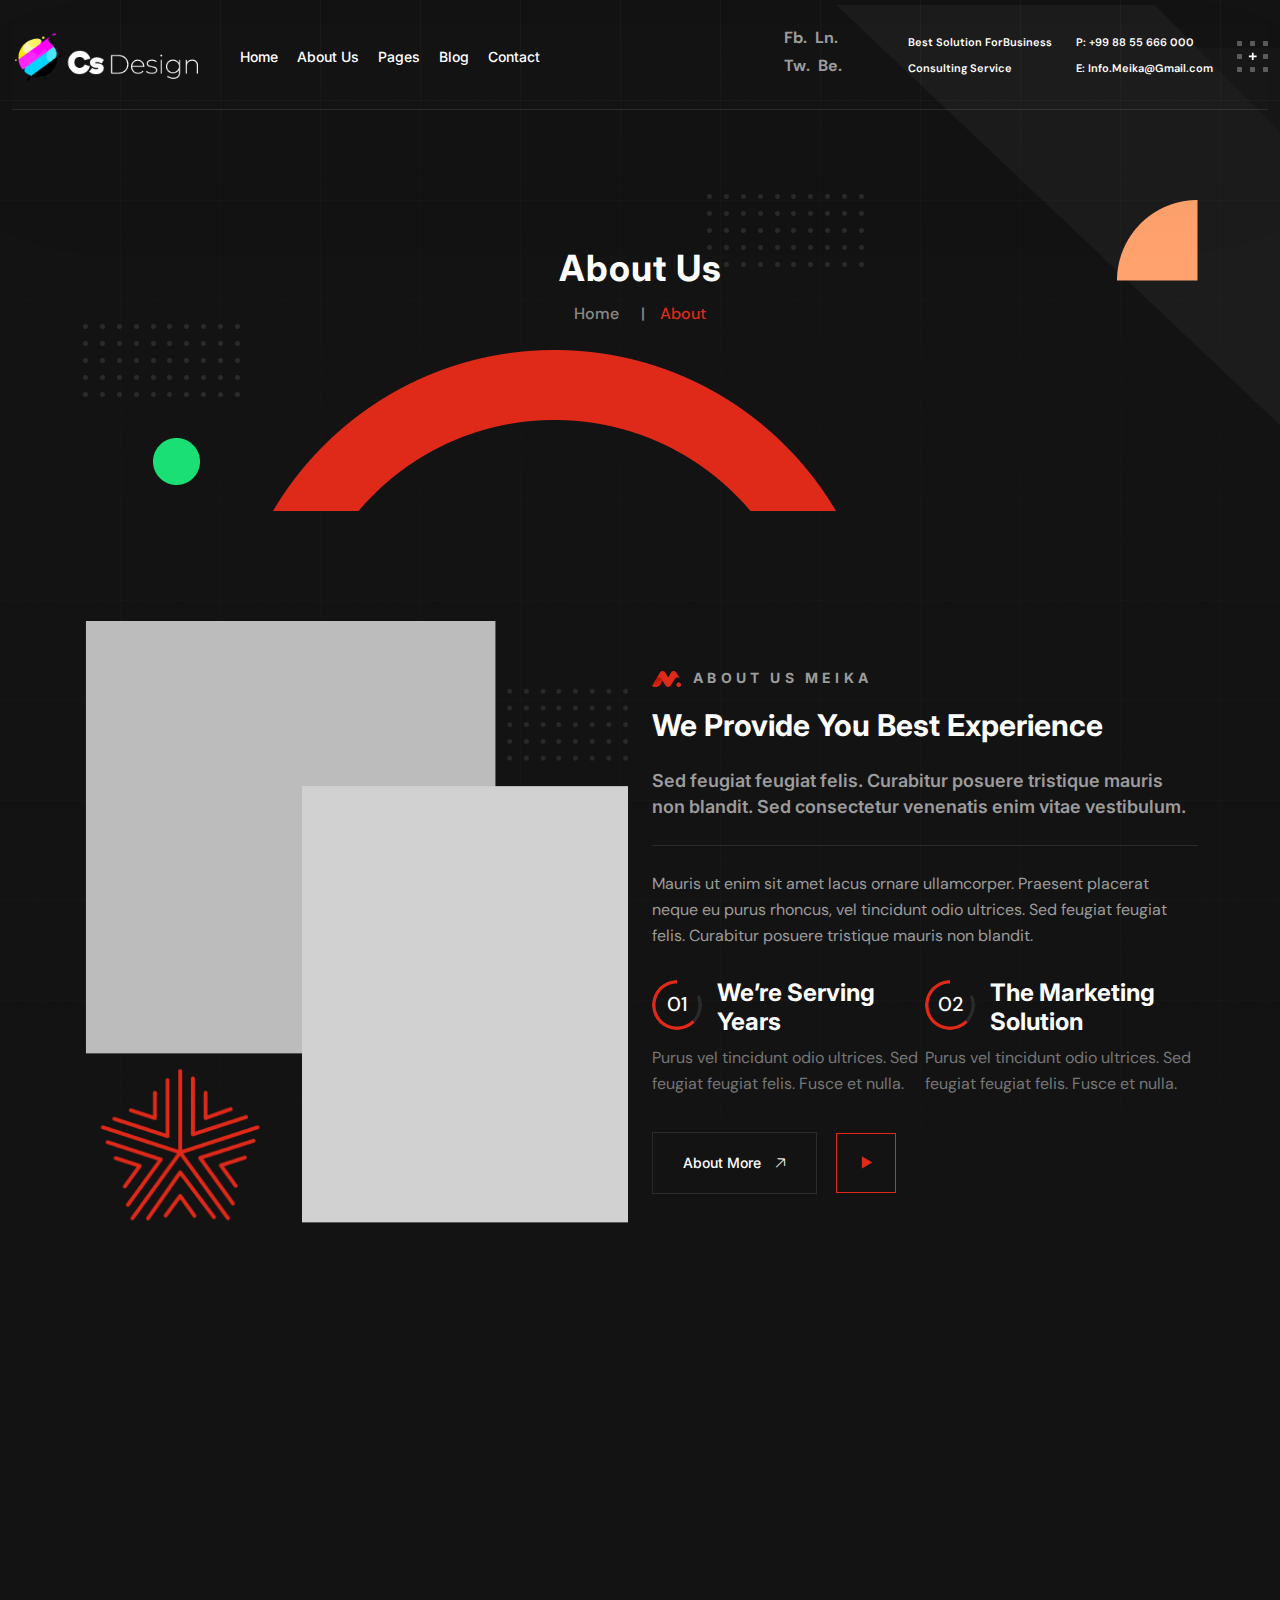
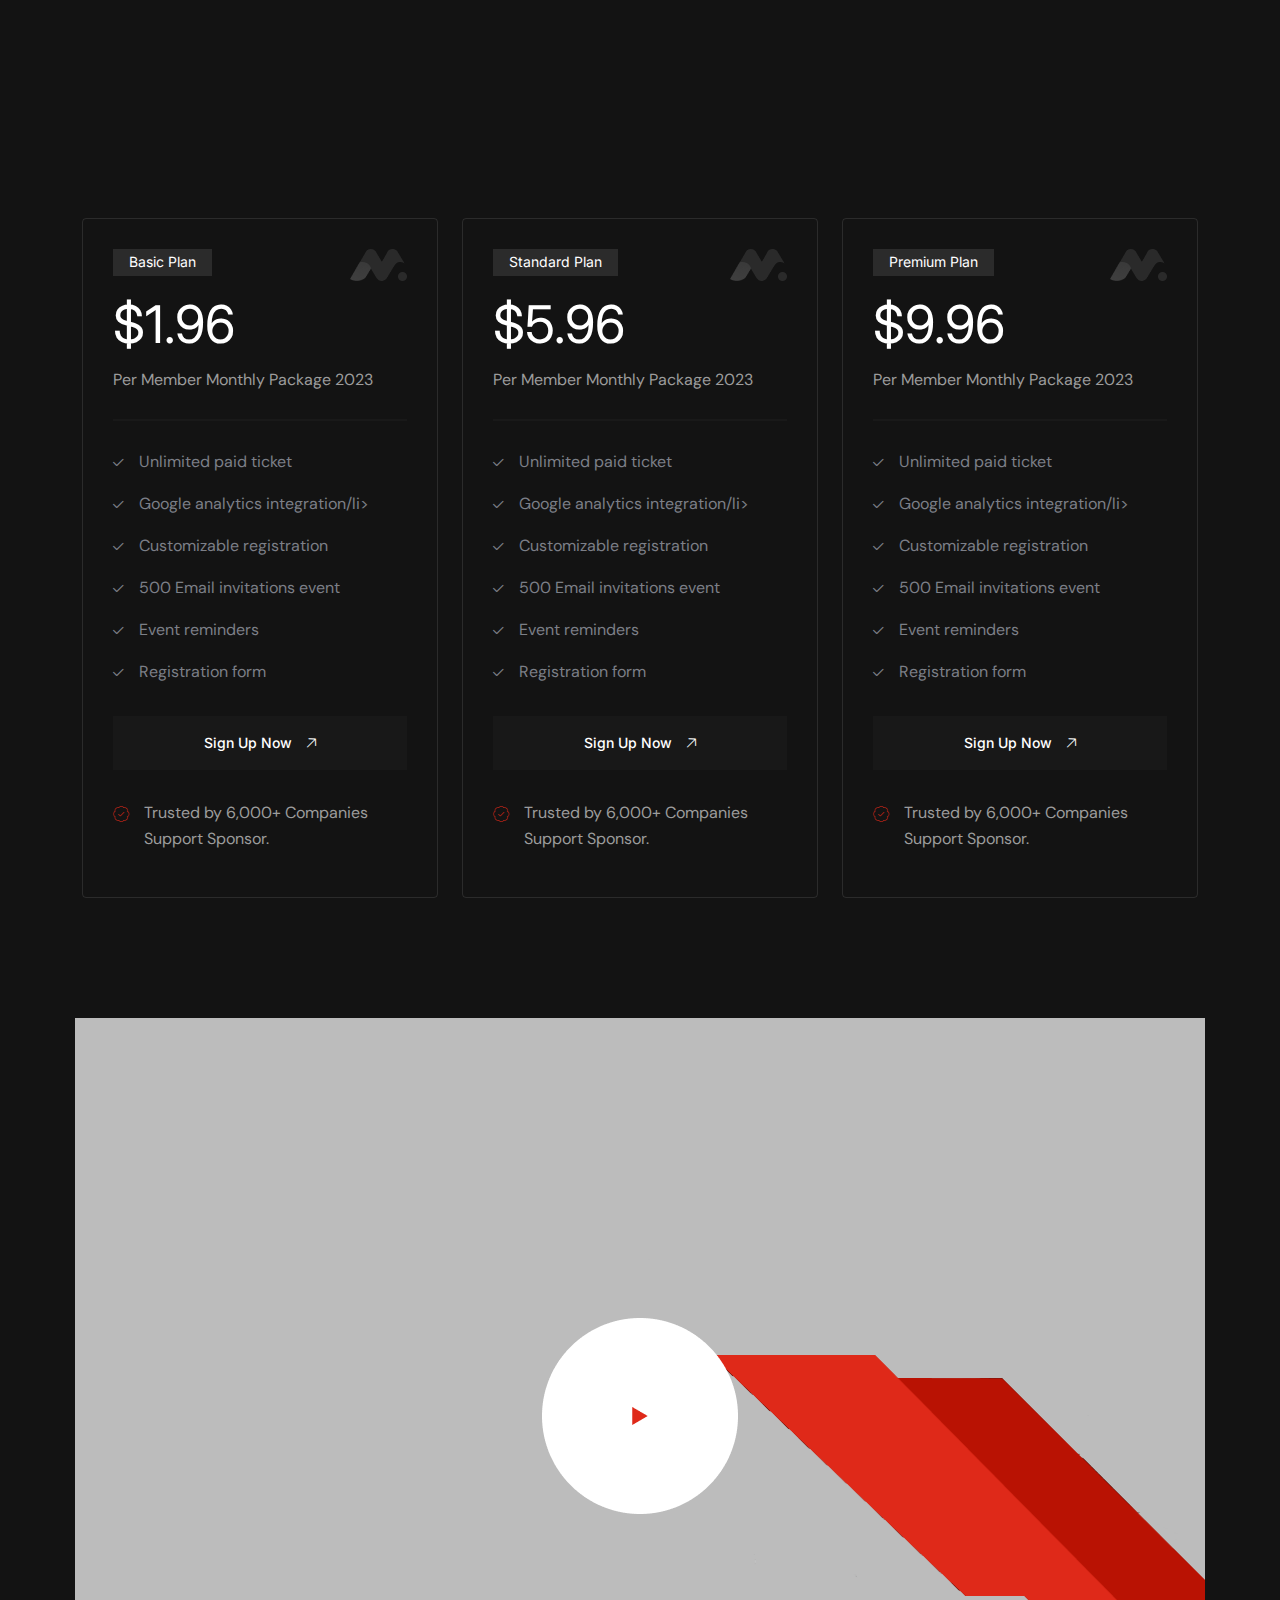
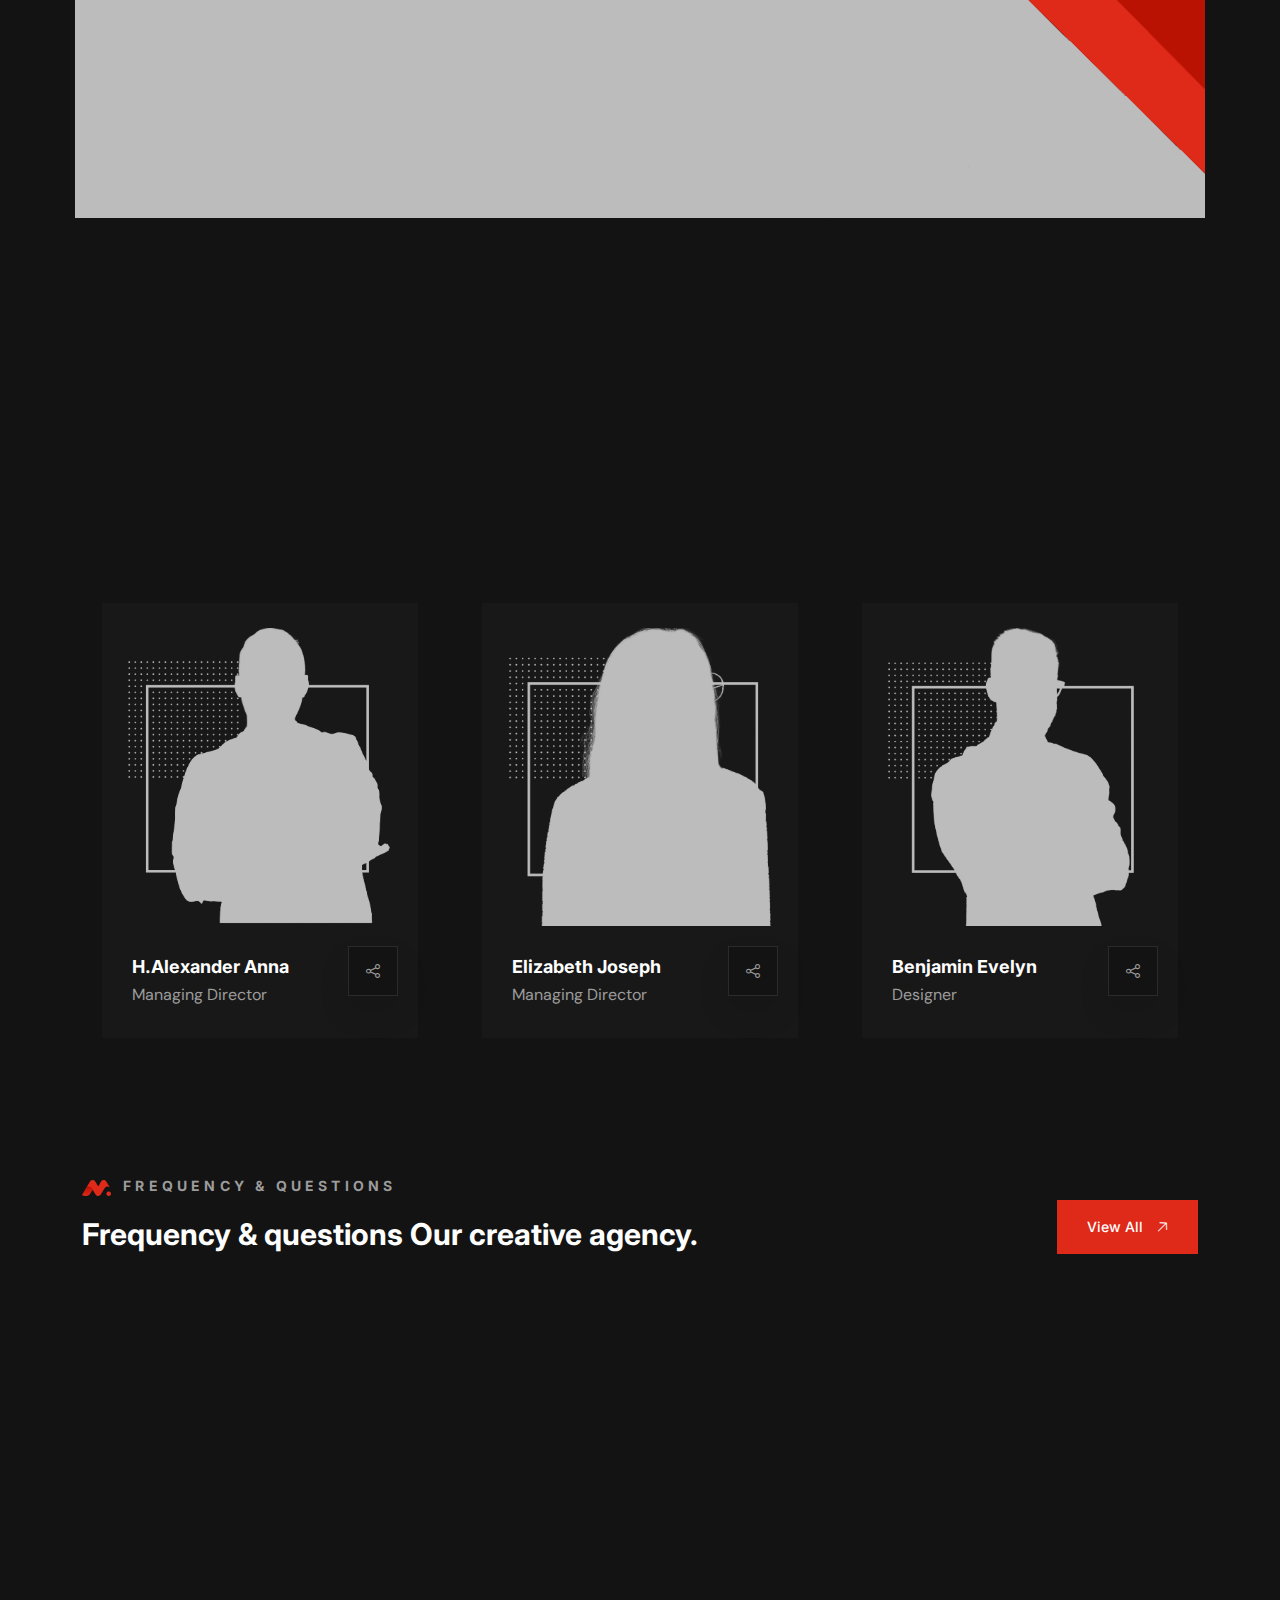
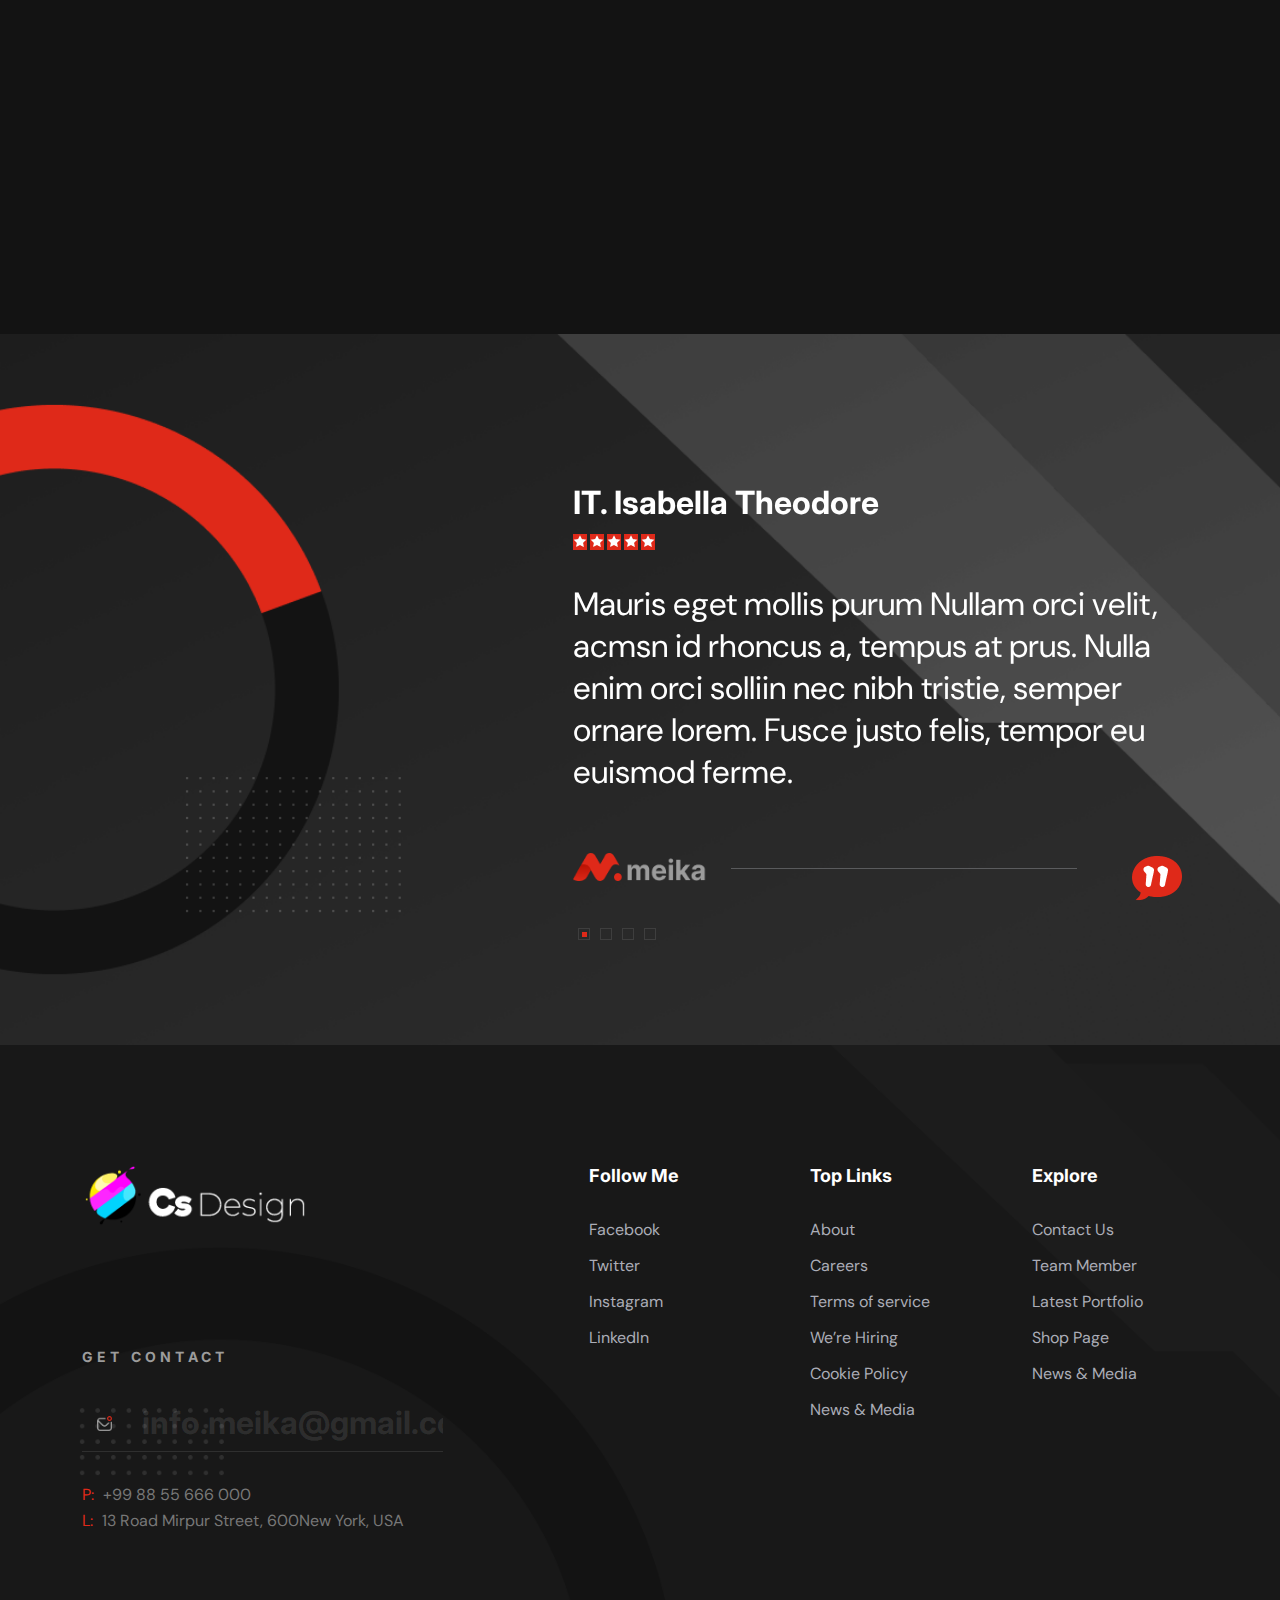
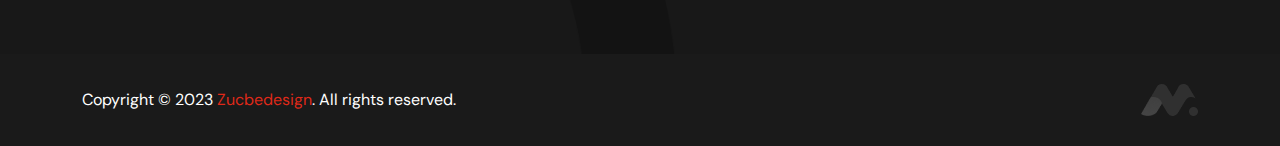
==== about.html @ 7601a3a5 "realice mi primer cambio" ====
<!doctype html>
<html class="no-js" lang="zxx">
    <head>
        <meta charset="utf-8">
        <meta http-equiv="x-ua-compatible" content="ie=edge">
        <title>Meika - Creative Agency HTML Template </title>
        <meta name="description" content="">
        <meta name="viewport" content="width=device-width, initial-scale=1">
		<link rel="shortcut icon" type="image/x-icon" href="img/favicon.ico">
        <!-- Place favicon.ico in the root directory -->

		<!-- CSS here -->
        <link rel="stylesheet" href="css/bootstrap.min.css">
        <link rel="stylesheet" href="css/animate.min.css">
        <link rel="stylesheet" href="css/magnific-popup.css">
        <link rel="stylesheet" href="fontawesome/css/all.min.css">
        
        <link rel="stylesheet" href="css/dripicons.css">
        <link rel="stylesheet" href="css/slick.css">
        <link rel="stylesheet" href="css/meanmenu.css">
        <link rel="stylesheet" href="css/default.css">
        <link rel="stylesheet" href="css/style.css">
        <link rel="stylesheet" href="css/responsive.css">
    </head>
    <body class="dark">
       <!-- header -->
        <header class="header-area header">  
			  <div id="header-sticky" class="menu-area pl-100 pr-100">
                <div class="container-fluid">
                    <div class="second-menu">
                        <div class="row align-items-center">
                             <div class="col-xl-2 col-lg-2">
                                <div class="logo">
                                    <a href="index.html"><img src="img/logo/logo.png" alt="logo"></a>
                                </div>
                            </div>
                           <div class="col-xl-4 col-lg-4 col-md-6">
                              
                                <div class="main-menu">
                                    <nav id="mobile-menu">
                                          <ul>
                                            <li class="has-sub">
                                                <a href="index.html">Home</a>
                                                <ul>													
													<li><a href="index.html">Home Page 01</a></li>
													<li><a href="index-2.html">Home Page 02</a></li>													
													<li><a href="index-3.html">Home Page 03</a></li>													
												</ul>
                                            </li>
                                            <li><a href="about.html">About Us</a></li>   
                                            <li class="has-sub"><a href="#">Pages</a>
												<ul>     
                                                    <li><a href="service.html">Services</a></li>
                                                    <li> <a href="single-service.html">Services Details</a></li>
                                                     <li><a href="projects.html">Project</a></li>
                                                    <li><a href="team.html">Our Team</a></li>
                                                    <li><a href="team-single.html">Team Details</a></li>  
                                                    <li><a href="pricing.html">Pricing</a></li>
                                                      <li><a href="faq.html">Faq</a></li>
                                                    <li><a href="shop.html">Shop</a></li>
                                                    <li><a href="shop-details.html">Shop Details</a></li>                                                   
                                                  </ul>
											</li>
                                            <li class="has-sub"> 
                                                <a href="blog.html">Blog</a>
                                                <ul>
                                                    <li><a href="blog.html">Blog</a></li>
                                                    <li><a href="blog-details.html">Blog Details</a></li>
                                                </ul>
                                            </li>


                                            <li><a href="contact.html">Contact</a></li>                                               
                                        </ul>
                                    </nav>
                                </div>
                            </div>   
                             <div class="col-xl-6 col-lg-6 text-right d-none d-lg-block text-right text-xl-right">
                                 <div class="header-cta">
                                    <ul>
                                       <li>
                                          <div class="call-box">
                                              <div class="sc">
                                                 <a href="#">Fb.</a>
                                                 <a href="#">Ln.</a><br>
                                                 <a href="#">Tw.</a>
                                                 <a href="#">Be.</a>
                                              </div>                                            
                                          </div>
                                       </li>
                                       <li>
                                          <div class="call-box">                                            
                                             <div class="text">
                                               Best Solution ForBusiness<br> Consulting Service                           
                                             </div>
                                          </div>
                                       </li>
                                        <li>
                                          <div class="call-box">                                            
                                             <div class="text">
                                             P: +99 88 55 666 000<br> E: Info.Meika@Gmail.com             
                                             </div>
                                          </div>
                                       </li>
                                        <li>
                                            <div class="call-box">                          
                                            <a href="#" class="menu-tigger"><img src="img/bg/toggle-menu.png" alt="logo"></a>
                                            </div>
                                        </li>
                                      
                                    </ul>
                                 </div>                              
                            </div>
                            
                                <div class="col-12">
                                    <div class="mobile-menu"></div>
                                </div>
                        </div>                   
                        </div>                   
                </div>
            </div>
        </header>
        <!-- header-end -->
       <!-- offcanvas-area -->
          <div class="offcanvas-menu">
             <span class="menu-close"><i class="fas fa-times"></i></span>
             <form role="search" method="get" id="searchform"   class="searchform" action="http://wordpress.zcube.in/xconsulta/">
                <input type="text" name="s" id="search" placeholder="Search"/>
                <button><i class="fa fa-search"></i></button>
             </form>
             <div id="cssmenu3" class="menu-one-page-menu-container">
                <ul  class="menu">
                   <li class="menu-item menu-item-type-custom menu-item-object-custom"><a href="index.html">Home</a></li>
                   <li class="menu-item menu-item-type-custom menu-item-object-custom"><a href="about.html">About Us</a></li>
                   <li class="menu-item menu-item-type-custom menu-item-object-custom"><a href="courses.html">Courses</a></li>
                   <li class="menu-item menu-item-type-custom menu-item-object-custom"><a href="pricing.html">Pricing </a></li>
                   <li class="menu-item menu-item-type-custom menu-item-object-custom"><a href="team.html">Teacher</a></li>
                   <li class="menu-item menu-item-type-custom menu-item-object-custom"><a href="projects.html">Gallery</a></li>
                   <li class="menu-item menu-item-type-custom menu-item-object-custom"><a href="blog.html">Blog</a></li>
                   <li class="menu-item menu-item-type-custom menu-item-object-custom"><a href="contact.html">Contact</a></li>
                </ul>
             </div>
             <div id="cssmenu2" class="menu-one-page-menu-container">
                <ul id="menu-one-page-menu-12" class="menu">
                   <li class="menu-item menu-item-type-custom menu-item-object-custom"><a href="#home"><span>+8 12 3456897</span></a></li>
                   <li class="menu-item menu-item-type-custom menu-item-object-custom"><a href="#howitwork"><span>info@example.com</span></a></li>
                </ul>
             </div>
          </div>
          <div class="offcanvas-overly"></div>
          <!-- offcanvas-end -->
      
        <!-- main-area -->
        <main>
            
            <!-- breadcrumb-area -->
            <section class="breadcrumb-area d-flex align-items-center" style="background-image:url(img/bg/bdrc-bg.png);">                 
                <div class="container">
                    <div class="row align-items-center">
                        <div class="col-xl-12 col-lg-12">
                            <div class="breadcrumb-wrap text-center">
                                <div class="breadcrumb-title">
                                    <h2>About Us</h2>    
                                    <div class="breadcrumb-wrap">
                              
                                <nav aria-label="breadcrumb">
                                    <ol class="breadcrumb">
                                        <li class="breadcrumb-item"><a href="index.html">Home</a></li>
                                        <li class="breadcrumb-item active" aria-current="page">About</li>
                                    </ol>
                                </nav>
                            </div>
                                </div>
                            </div>
                        </div>
                        
                    </div>
                </div>
            </section>
            <!-- breadcrumb-area-end -->
             <!-- about-area -->
            <section id="about" class="about-area about-p pt-120 pb-120 p-relative fix">
                <div class="container">
                    <div class="row justify-content-center align-items-center">
                        <div class="col-lg-6 col-md-12 col-sm-12">
                            <div class="s-about-img p-relative  wow fadeInLeft animated" data-animation="fadeInLeft" data-delay=".4s">
                                <img src="img/features/about_img_02.png" alt="img">                               
                            </div>
                          
                        </div>
                        <div class="col-lg-6 col-md-12 col-sm-12">
                            <div class="about-content s-about-content wow fadeInRight  animated" data-animation="fadeInRight" data-delay=".4s">
                                <div class="about-title second-title pb-25">  
                                    <h5><span class="line"> <img src="img/features/sublogo.png" alt="circle_right"></span> About Us Meika</h5>
                                    <h2>We Provide You Best Experience</h2>                                   
                                </div>
                                    <p class="pline">Sed feugiat feugiat felis. Curabitur posuere tristique mauris non blandit. Sed consectetur venenatis enim vitae vestibulum.</p>
                                    <p>Mauris ut enim sit amet lacus ornare ullamcorper. Praesent placerat neque eu purus rhoncus, vel tincidunt odio ultrices. Sed feugiat feugiat felis. Curabitur posuere tristique mauris non blandit.</p>
                                   <div class="about-content2">
                                    <div class="row">
                                    <div class="col-md-12">
                                     <ul class="green2">                                              
                                        <li>
                                            <div class="abcontent">
                                                <div class="ano"><span>01</span></div> 
                                            <div class="text"><h3>We’re Serving <br>Years</h3> </div>
                                            </div>
                                            <p>Purus vel tincidunt odio ultrices. Sed feugiat feugiat felis. Fusce et nulla.</p>
                                         </li>
                                        <li>
                                            <div class="abcontent">
                                                <div class="ano"><span>02</span></div> 
                                                <div class="text"><h3>The Marketing <br>Solution</h3></div>
                                            </div>
                                              <p>Purus vel tincidunt odio ultrices. Sed feugiat feugiat felis. Fusce et nulla.</p>
                                         </li>                                                
                                     </ul>
                                    </div>
                                    </div>
                                </div>
                                    <div class="row align-items-center mt-20">
                                    <div class="col-lg-12"> 
                                        <div class="slider-btn">                                          
                                            <a href="#" class="btn ss-btn mr-15" data-animation="fadeInRight" data-delay=".8s">About More <i class="fa-sharp fa-light fa-arrow-up"></i></a>	
                                            <a href="#"  data-animation="fadeInRight" data-delay=".8s"><img src="img/features/fplay.png" alt="img"></a>	
                                        </div>
                                    </div>    
  
                                </div>
                                
                                   
                            </div>
                        </div>
                    </div>
                </div>
            </section>
            <!-- about-area-end -->           
               <!-- brand-area -->
                <div class="brand-area pb-120 wow fadeInDown animated" data-animation="fadeInDown" data-delay=".4s">
                    <div class="container">
                        <div class="row brand-active">
                            <div class="col-xl-2">
                                <div class="single-brand">
                                    <img src="img/brand/b-logo1.png" alt="img">
                                </div>
                            </div>
                            <div class="col-xl-2">
                                <div class="single-brand">
                                     <img src="img/brand/b-logo2.png" alt="img">
                                </div>
                            </div>
                            <div class="col-xl-2">
                                <div class="single-brand">
                                     <img src="img/brand/b-logo3.png" alt="img">
                                </div>
                            </div>
                            <div class="col-xl-2">
                                <div class="single-brand">
                                      <img src="img/brand/b-logo4.png" alt="img">
                                </div>
                            </div>
                            <div class="col-xl-2">
                                <div class="single-brand">
                                     <img src="img/brand/b-logo5.png" alt="img">
                                </div>
                            </div>
                            <div class="col-xl-2">
                                <div class="single-brand">
                                     <img src="img/brand/b-logo6.png" alt="img">
                                </div>
                            </div>
                            <div class="col-xl-2">
                                <div class="single-brand">
                                     <img src="img/brand/b-logo3.png" alt="img">
                                </div>
                            </div>
                        </div>
                    </div>
                </div>
                <!-- brand-area-end -->        
              <!-- pricing-area -->
            <section id="pricing" class="pricing-area pb-60 fix p-relative">
                <div class="container"> 
                        <div class="row justify-content-center align-items-center">
                            <div class="col-lg-8 col-md-9">
                                <div class="section-title p-relative text-center mb-50 wow fadeInLeft  animated" data-animation="fadeInLeft" data-delay=".4s">
                                 <h5><span class="line"> <img src="img/bg/sub-text-logo.png" alt="circle_right"></span></h5>
                                <h2>
                                  Pricing Table
                                </h2>
                                <p>Praesent ut orci sodales, cursus mauris at, fringilla mi. Quisque feugiat, libero vel pulvinar accumsan, mauris nulla malesuada dolor, at varius mauris magna nec felis. In congue elit ligula.</p>
                            </div>
                            </div>
                           
                        </div>
                   <div class="row">
                        
                        <div class="col-lg-4 col-md-6">
                          <div class="pricing-box pricing-box2 mb-60">
                                    <div class="pricing-head">  
                                        <div class="month"><img src="img/bg/cp-logo.png" alt="circle_right"></div>
                                        <h3> Basic Plan </h3>                                       
                                        <div class="price-count">
                                            <h2>$1.96</h2>
                                        </div> 
                                         <p>Per Member Monthly Package 2023</p>
                                        <hr>
                                    </div>

                                    <div class="pricing-body mt-20 mb-30 text-left">
                                       <ul>

                                           <li>Unlimited paid ticket</li>
                                            <li>Google analytics integration/li>
                                            <li>Customizable registration</li>
                                            <li>500 Email invitations event</li>
                                            <li>Event reminders</li>
                                            <li>Registration form</li>
                                        </ul>
                                    </div>      
                                     

                                    <div class="pricing-btn mb-30">
                                       <a href="contact.html" class="btn ss-btn">Sign Up Now <i class="fa-sharp fa-light fa-arrow-up"></i></a>                                       
                                    </div>
                                     <div class="price-ntext">
                                         <i class="fa-thin fa-badge-check"></i> 
                                         <p>Trusted by 6,000+ Companies Support Sponsor.</p>
                                    </div>
                                </div>
                        </div>
                         <div class="col-lg-4 col-md-6">
                          <div class="pricing-box pricing-box2 mb-60">
                                    <div class="pricing-head">  
                                        <div class="month"><img src="img/bg/cp-logo.png" alt="circle_right"></div>
                                       <h3>Standard Plan</h3>                                       
                                        <div class="price-count">
                                            <h2>$5.96</h2>
                                        </div> 
                                         <p>Per Member Monthly Package 2023</p>
                                        <hr>
                                    </div>

                                    <div class="pricing-body mt-20 mb-30 text-left">
                                       <ul>

                                           <li>Unlimited paid ticket</li>
                                            <li>Google analytics integration/li>
                                            <li>Customizable registration</li>
                                            <li>500 Email invitations event</li>
                                            <li>Event reminders</li>
                                            <li>Registration form</li>
                                        </ul>
                                    </div>      
                                     

                                    <div class="pricing-btn mb-30">
                                       <a href="contact.html" class="btn ss-btn">Sign Up Now <i class="fa-sharp fa-light fa-arrow-up"></i></a>                                       
                                    </div>
                                     <div class="price-ntext">
                                         <i class="fa-thin fa-badge-check"></i> 
                                         <p>Trusted by 6,000+ Companies Support Sponsor.</p>
                                    </div>
                                </div>
                        </div>
                          <div class="col-lg-4 col-md-6">
                          <div class="pricing-box pricing-box2 mb-60">
                                    <div class="pricing-head">  
                                        <div class="month"><img src="img/bg/cp-logo.png" alt="circle_right"></div>
                                        <h3>Premium Plan</h3>                                       
                                        <div class="price-count">
                                            <h2>$9.96</h2>
                                        </div> 
                                         <p>Per Member Monthly Package 2023</p>
                                        <hr>
                                    </div>

                                    <div class="pricing-body mt-20 mb-30 text-left">
                                       <ul>

                                           <li>Unlimited paid ticket</li>
                                            <li>Google analytics integration/li>
                                            <li>Customizable registration</li>
                                            <li>500 Email invitations event</li>
                                            <li>Event reminders</li>
                                            <li>Registration form</li>
                                        </ul>
                                    </div>      
                                     

                                    <div class="pricing-btn mb-30">
                                       <a href="contact.html" class="btn ss-btn">Sign Up Now <i class="fa-sharp fa-light fa-arrow-up"></i></a>                                       
                                    </div>
                                     <div class="price-ntext">
                                         <i class="fa-thin fa-badge-check"></i> 
                                         <p>Trusted by 6,000+ Companies Support Sponsor.</p>
                                    </div>
                                </div>
                        </div>
                    </div>
                </div>
            </section>
            <!-- pricing-area-end -->    
             <!-- video-area -->
            <section id="video" class="video-area p-relative pb-120">
                <div class="container-fluid">
                     <div class="row">
                        <div class="col-12">
                            <div class="s-video-wrap" style="background-image:url(img/bg/video-img2.png)">
                                <div class="s-video-content text-center">                                   
                                   <h6><a href="https://www.youtube.com/watch?v=7e90gBu4pas" class="popup-video mb-50"><img src="img/bg/play-button2.png" alt="circle_right"></a></h6> 
                                   
                                </div>
                            </div>
                        </div>
                       
                    </div>
                </div>
            </section>
            <!-- video-area-end -->
             <!-- team-area -->
            <section id="team" class="team-area fix p-relative pb-90">  
                <div class="container">  
                    
                   <div class="row justify-content-center align-items-center">
                            <div class="col-lg-8 col-md-9">
                                <div class="section-title p-relative text-center mb-50 wow fadeInUp  animated" data-animation="fadeInUp" data-delay=".4s">
                                 <h5><span class="line"> <img src="img/bg/sub-text-logo.png" alt="circle_right"></span></h5>
                                <h2>
                                  Special Team Member
                                </h2>
                                <p>Praesent ut orci sodales, cursus mauris at, fringilla mi. Quisque feugiat, libero vel pulvinar accumsan, mauris nulla malesuada dolor, at varius mauris magna nec felis. In congue elit ligula.</p>
                            </div>
                            </div>
                           
                        </div>
                   <div class="row">                   
                        <div class="col-xl-4 col-lg-4 col-md-6">
                            <div class="single-team mb-30" >
                                <div class="team-thumb">
                                    <div class="brd2">
                                         <img src="img/team/team09.png" alt="img">                                        
                                    </div>
                                     <div class="team-info">                                         
                                        <h4><a href="team-single.html">H.Alexander Anna</a></h4>
                                         <p>Managing Director</p>
                                            <div class="team-social">
                                                 <a href="#" class="share-alt"><i class="fal fa-share-alt"></i></a>
                                                <ul>
                                                    
                                                    <li><a href="#"><i class="fa-brands fa-pinterest-p"></i></a></li>
                                                    <li><a href="#"><i class="fab fa-instagram"></i></a></li>
                                                    <li> <a href="#"><i class="fab fa-twitter"></i></a></li>    
                                                    <li><a href="#"><i class="fab fa-facebook-f"></i></a></li> 
                                                </ul>       
                                            </div>
                                    </div>
                                </div>
                            </div>
                        </div>
                       <div class="col-xl-4 col-lg-4 col-md-6">
                            <div class="single-team mb-30" >
                                <div class="team-thumb">
                                    <div class="brd2">
                                        <img src="img/team/team10.png" alt="img">                                        
                                    </div> 
                                    <div class="team-info">                                         
                                        <h4><a href="team-single.html">Elizabeth Joseph</a></h4>
                                         <p>Managing Director</p>
                                            <div class="team-social">
                                                 <a href="#" class="share-alt"><i class="fal fa-share-alt"></i></a>
                                                <ul>
                                                    
                                                    <li><a href="#"><i class="fa-brands fa-pinterest-p"></i></a></li>
                                                    <li><a href="#"><i class="fab fa-instagram"></i></a></li>
                                                    <li> <a href="#"><i class="fab fa-twitter"></i></a></li>    
                                                    <li><a href="#"><i class="fab fa-facebook-f"></i></a></li> 
                                                </ul>       
                                            </div>
                                    </div>
                                </div>
                            </div>
                        </div>
                      <div class="col-xl-4 col-lg-4 col-md-6">
                            <div class="single-team mb-30" >
                                <div class="team-thumb">
                                    <div class="brd2">
                                        <img src="img/team/team11.png" alt="img">                                        
                                    </div>
                                    <div class="team-info">                                         
                                        <h4><a href="team-single.html">Benjamin Evelyn</a></h4>
                                        <p>Designer</p>
                                        <div class="team-social">
                                                 <a href="#" class="share-alt"><i class="fal fa-share-alt"></i></a>
                                                <ul>
                                                    
                                                    <li><a href="#"><i class="fa-brands fa-pinterest-p"></i></a></li>
                                                    <li><a href="#"><i class="fab fa-instagram"></i></a></li>
                                                    <li> <a href="#"><i class="fab fa-twitter"></i></a></li>    
                                                    <li><a href="#"><i class="fab fa-facebook-f"></i></a></li> 
                                                </ul>       
                                            </div>
                                    </div>
                                </div>
                            </div>
                        </div>
                       
                    </div>
                   
                </div>
            </section>
            <!-- team-area-end --> 
             <!-- faq-area -->
            <section class="event event03 pb-120 p-relative fix">
                <div class="container">
                    <div class="row justify-content-center align-items-center">
                            <div class="col-lg-8 col-md-9">
                              <div class="about-title second-title pb-25">  
                                    <h5><span class="line"> <img src="img/features/sublogo.png" alt="circle_right"></span> Frequency & questions</h5>
                                    <h2>Frequency & questions Our creative agency.</h2>                                   
                                </div> 
                            </div>
                            <div class="col-lg-4 col-md-4 text-right">
                                <a href="about.html" class="btn ss-btn smoth-scroll">View All <i class="fa-sharp fa-light fa-arrow-up"></i></a>
                          </div>
                        </div>
                    <div class="row">
                        <div class="col-lg-6 col-md-6  wow fadeInUp animated" data-animation="fadeInUp" data-delay=".4s">
                            <p class="mb-30">Mauris ut enim sit amet lacus ornare ullamcorper. Praesent placerat neque eu purus rhoncus, vel tincidunt odio ultrices. Sed feugiat feugiat felis. Curabitur posuere tristique mauris non blandit.</p>
                            <img src="img/bg/faq-img.png" alt="circle_right">
                        </div>
                        <div class="col-lg-6 col-md-6  wow fadeInUp animated" data-animation="fadeInUp" data-delay=".4s">
                           <div class="faq-wrap pl-30 wow fadeInUp animated" data-animation="fadeInUp" data-delay=".4s">
                                <div class="accordion" id="accordionExample">
                                    <div class="card">
                                        <div class="card-header" id="headingThree">
                                            <h2 class="mb-0">
                                                <button class="faq-btn" type="button" data-bs-toggle="collapse"
                                                    data-bs-target="#collapseThree"  >
                                                  What can we do for you with Figma?
                                                </button>
                                            </h2>
                                        </div>
                                        <div id="collapseThree" class="collapse show"
                                            data-bs-parent="#accordionExample">
                                            <div class="card-body">
                                               Fusce eu eros nec felis venenatis fermentum sit amet eget turpis. Integer tempus massa ac arcu sollicitudin sollicitudin Vivamus neque urna, iaculis et orci id, euismod tempor arcu semper.
                                            </div>
                                        </div>
                                    </div>
                                    <div class="card">
                                        <div class="card-header" id="headingOne">
                                            <h2 class="mb-0">
                                                <button class="faq-btn collapsed" type="button" data-bs-toggle="collapse"
                                                    data-bs-target="#collapseOne"  >
                                                  What is the standard size of business cards?
                                                </button>
                                            </h2>
                                        </div>
                                        <div id="collapseOne" class="collapse" data-bs-parent="#accordionExample">
                                            <div class="card-body">
                                               Fusce eu eros nec felis venenatis fermentum sit amet eget turpis. Integer tempus massa ac arcu sollicitudin sollicitudin Vivamus neque urna, iaculis et orci id, euismod tempor arcu semper.
                                            </div>
                                        </div>
                                    </div>
                                    <div class="card">
                                        <div class="card-header" id="headingTwo">
                                            <h2 class="mb-0">
                                                <button class="faq-btn collapsed" type="button" data-bs-toggle="collapse"
                                                    data-bs-target="#collapseTwo"  >
                                                 What can we do for you with Figma?
                                                </button>
                                            </h2>
                                        </div>
                                        <div id="collapseTwo" class="collapse" data-bs-parent="#accordionExample">
                                            <div class="card-body">
                                              Our community is being called to reimagine the future. As the only university where a renowned design school comes together with premier colleges, we are making learning more relevant and transformational. We are enriched by the wide range.
                                            </div>
                                        </div>
                                    </div>   
                                    <div class="card">
                                        <div class="card-header" id="headingFour">
                                            <h2 class="mb-0">
                                                <button class="faq-btn collapsed" type="button" data-bs-toggle="collapse"
                                                    data-bs-target="#collapseFour"  >
                                               What can we do for you with Figma?
                                                </button>
                                            </h2>
                                        </div>
                                        <div id="collapseFour" class="collapse" data-bs-parent="#accordionExample">
                                            <div class="card-body">
                                                Fusce eu eros nec felis venenatis fermentum sit amet eget turpis. Integer tempus massa ac arcu sollicitudin sollicitudin Vivamus neque urna, iaculis et orci id, euismod tempor arcu semper.
                                            </div>
                                        </div>
                                    </div>
                                    <div class="card">
                                        <div class="card-header" id="headingFive">
                                            <h2 class="mb-0">
                                                <button class="faq-btn collapsed" type="button" data-bs-toggle="collapse"
                                                    data-bs-target="#collapseFive"  >
                                                What can we do for you with Figma?
                                                </button>
                                            </h2>
                                        </div>
                                        <div id="collapseFive" class="collapse" data-bs-parent="#accordionExample">
                                            <div class="card-body">
                                               Fusce eu eros nec felis venenatis fermentum sit amet eget turpis. Integer tempus massa ac arcu sollicitudin sollicitudin Vivamus neque urna, iaculis et orci id, euismod tempor arcu semper.
                                            </div>
                                        </div>
                                    </div>
                                </div>
                            </div>  
                        </div>           
                    </div>
                </div>
            </section>
           <!-- faq-area -->
             <!-- testimonial-area -->
            <section id="testimonial" class="testimonial-area pt-120 pb-90 p-relative fix" style="background-image:url(img/testimonial/testimonials-bg.png); background-repeat: no-repeat; background-position: center center; background-size:cover;">
                <div class="container">
    
                    <div class="row">    
                         <div class="col-lg-5">
                        </div>
                        <div class="col-lg-7">
                            <div class="testimonial-active2">
                                <div class="single-testimonial">
                                    <div class="testi-author">                                      
                                        <div class="ta-info">
                                          <h6>IT. Isabella Theodore</h6>
                                            <div class="review-icon">
                                                <img src="img/testimonial/review-icon.png" alt="img">
                                             </div>
                                        </div>
                                    </div>                                   
                                    <p>Mauris eget mollis purum Nullam orci velit, acmsn id rhoncus a, tempus at prus. Nulla enim orci solliin nec nibh tristie, semper ornare lorem. Fusce justo felis, tempor eu euismod ferme.</p>
                                    <div class="row">
                                        <div class="col-lg-3">
                                              <div class="t-logo"><img src="img/testimonial/t-logo.png" alt="img"></div>
                                        </div>
                                        <div class="col-lg-7">
                                            <hr>
                                        </div>
                                        <div class="col-lg-2 text-right">                                            
                                                <img src="img/testimonial/qt-icon.png" alt="img">                                           
                                        </div>
                                    </div>   
                                </div>
                                <div class="single-testimonial">
                                    <div class="testi-author">                                       
                                        <div class="ta-info">
                                          <h6>IT. Isabella Theodore</h6>
                                            <div class="review-icon">
                                                <img src="img/testimonial/review-icon.png" alt="img">
                                             </div>
                                        </div>
                                    </div>                                   
                                     <p>Mauris eget mollis purum Nullam orci velit, acmsn id rhoncus a, tempus at prus. Nulla enim orci solliin nec nibh tristie, semper ornare lorem. Fusce justo felis, tempor eu euismod ferme.</p>
                                    <div class="row">
                                        <div class="col-lg-3">
                                              <div class="t-logo"><img src="img/testimonial/t-logo2.png" alt="img"></div>
                                        </div>
                                        <div class="col-lg-7">
                                            <hr>
                                        </div>
                                        <div class="col-lg-2 text-right">                                            
                                                <img src="img/testimonial/qt-icon.png" alt="img">                                           
                                        </div>
                                    </div>   
                                </div>
                                 <div class="single-testimonial">
                                    <div class="testi-author">                                      
                                        <div class="ta-info">
                                          <h6>IT. Isabella Theodore</h6>
                                            <div class="review-icon">
                                                <img src="img/testimonial/review-icon.png" alt="img">
                                             </div>
                                        </div>
                                    </div>                                   
                                     <p>Mauris eget mollis purum Nullam orci velit, acmsn id rhoncus a, tempus at prus. Nulla enim orci solliin nec nibh tristie, semper ornare lorem. Fusce justo felis, tempor eu euismod ferme.</p>
                                    <div class="row">
                                        <div class="col-lg-3">
                                              <div class="t-logo"><img src="img/testimonial/t-logo.png" alt="img"></div>
                                        </div>
                                        <div class="col-lg-7">
                                            <hr>
                                        </div>
                                        <div class="col-lg-2 text-right">                                            
                                                <img src="img/testimonial/qt-icon.png" alt="img">                                           
                                        </div>
                                    </div>   
                                </div>
                                <div class="single-testimonial">
                                    <div class="testi-author">                                      
                                        <div class="ta-info">
                                          <h6>IT. Isabella Theodore</h6>
                                            <div class="review-icon">
                                                <img src="img/testimonial/review-icon.png" alt="img">
                                             </div>
                                        </div>
                                    </div>                                   
                                     <p>Mauris eget mollis purum Nullam orci velit, acmsn id rhoncus a, tempus at prus. Nulla enim orci solliin nec nibh tristie, semper ornare lorem. Fusce justo felis, tempor eu euismod ferme.</p>
                                    <div class="row">
                                        <div class="col-lg-3">
                                              <div class="t-logo"><img src="img/testimonial/t-logo2.png" alt="img"></div>
                                        </div>
                                        <div class="col-lg-7">
                                            <hr>
                                        </div>
                                        <div class="col-lg-2 text-right">                                            
                                                <img src="img/testimonial/qt-icon.png" alt="img">                                           
                                        </div>
                                    </div>   
                                </div>
                            </div>
                        </div>
                       
                    </div>
                </div>
            </section>
            <!-- testimonial-area-end -->
       
        </main>
        <!-- main-area-end -->
          <!-- footer -->
        <footer class="footer-bg footer-p">
            <div class="footer-top pt-120 pb-90  p-relative" style="background-color: #161616;background-image:url(img/bg/footer_bg.png); background-repeat: no-repeat; background-size: cover;">               
                <div class="container">
                    <div class="row justify-content-between">
                        
                          <div class="col-xl-5 col-lg-5 col-sm-6">
                            <div class="footer-widget mb-30">
                                <div class="f-widget-title mb-100">
                                   <img src="img/logo/logo.png" alt="img">
                                </div>
                                 <div class="footer-subricbe p-relative" data-animation="fadeInDown" data-delay=".4s" >
                                     <h6>Get Contact</h6>
                                    <form action="news-mail.php" method="post" class="contact-form ">
                                    <button class="btn"><img src="img/bg/sbtn-icon.png" alt="img"></button>
                                     <input type="text" id="email2" name="email2"  class="header-input" placeholder="Info.meika@gmail.com" required>
                                    
                                    </form>
                                </div>
                                <div class="info">
                                    <ul>
                                        <li><span class="red">P:</span> +99 88 55 666 000</li>
                                        <li><span class="red">L:</span> 13 Road Mirpur Street, 600New York, USA</li>
                                    </ul>
                                </div>
                            </div>
                        </div>
						<div class="col-xl-2 col-lg-2 col-sm-6">
                            <div class="footer-widget mb-30">
                                <div class="f-widget-title">
                                    <h2>Follow Me</h2>
                                </div>
                                <div class="footer-link">
                                    <ul>                                        
                                        <li><a href="#">Facebook</a></li>
                                        <li><a href="#">Twitter</a></li>
                                        <li><a href="#">Instagram</a></li>
                                        <li><a href="#">LinkedIn</a></li>
                                    </ul>
                                </div>
                            </div>
                        </div>
                        <div class="col-xl-2 col-lg-2 col-sm-6">
                            <div class="footer-widget mb-30">
                                <div class="f-widget-title">
                                    <h2>Top Links</h2>
                                </div>
                                <div class="footer-link">
                                    <ul>
                                        <li><a href="faq.html">About</a></li>
                                        <li><a href="#">Careers</a></li>
                                        <li><a href="#">Terms of service</a></li>
                                        <li><a href="#">We’re Hiring</a></li>
                                        <li><a href="#">Cookie Policy</a></li>
                                        <li><a href="#"> News & Media</a></li>
                                    </ul>
                                </div>
                            </div>
                        </div>  
                      <div class="col-xl-2 col-lg-2 col-sm-6">
                            <div class="footer-widget mb-30">
                                <div class="f-widget-title">
                                    <h2>Explore</h2>
                                </div>
                                <div class="footer-link">
                                    <ul>
                                        <li><a href="faq.html"> Contact Us</a></li>
                                        <li><a href="#">Team Member</a></li>
                                        <li><a href="#">Latest Portfolio</a></li>
                                        <li><a href="#">Shop Page</a></li>
                                        <li><a href="#">News & Media</a></li>
                                    </ul>
                                </div>
                            </div>
                        </div>  
                      
                      
                        
                    </div>
                </div>
             
            </div>
            
            <div class="copyright-wrap">              
                <div class="container">
                    <div class="row align-items-center">
                        <div class="col-lg-6">                         
                              Copyright © 2023 <a href="#">Zucbedesign</a>. All rights reserved.          
                        </div>
                          <div class="col-lg-6 text-right">      
                               <img src="img/bg/cp-logo.png" alt="img">
                        </div>
                        
                    </div>
                </div>
            </div>
        </footer>
        <!-- footer-end -->
		<!-- JS here -->
        <script src="js/vendor/modernizr-3.5.0.min.js"></script>
        <script src="js/vendor/jquery-3.6.0.min.js"></script>
        <script src="js/popper.min.js"></script>
        <script src="js/bootstrap.min.js"></script>
        <script src="js/slick.min.js"></script>
        <script src="js/ajax-form.js"></script>
        <script src="js/paroller.js"></script>
        <script src="js/wow.min.js"></script>
        <script src="js/js_isotope.pkgd.min.js"></script>
        <script src="js/imagesloaded.min.js"></script>
        <script src="js/parallax.min.js"></script>
        <script src="js/jquery.waypoints.min.js"></script>
        <script src="js/jquery.counterup.min.js"></script>
        <script src="js/jquery.scrollUp.min.js"></script>
        <script src="js/jquery.meanmenu.min.js"></script>
        <script src="js/parallax-scroll.js"></script>
        <script src="js/jquery.magnific-popup.min.js"></script>
        <script src="js/element-in-view.js"></script>
        <script src="js/main.js"></script>
    </body>
</html>
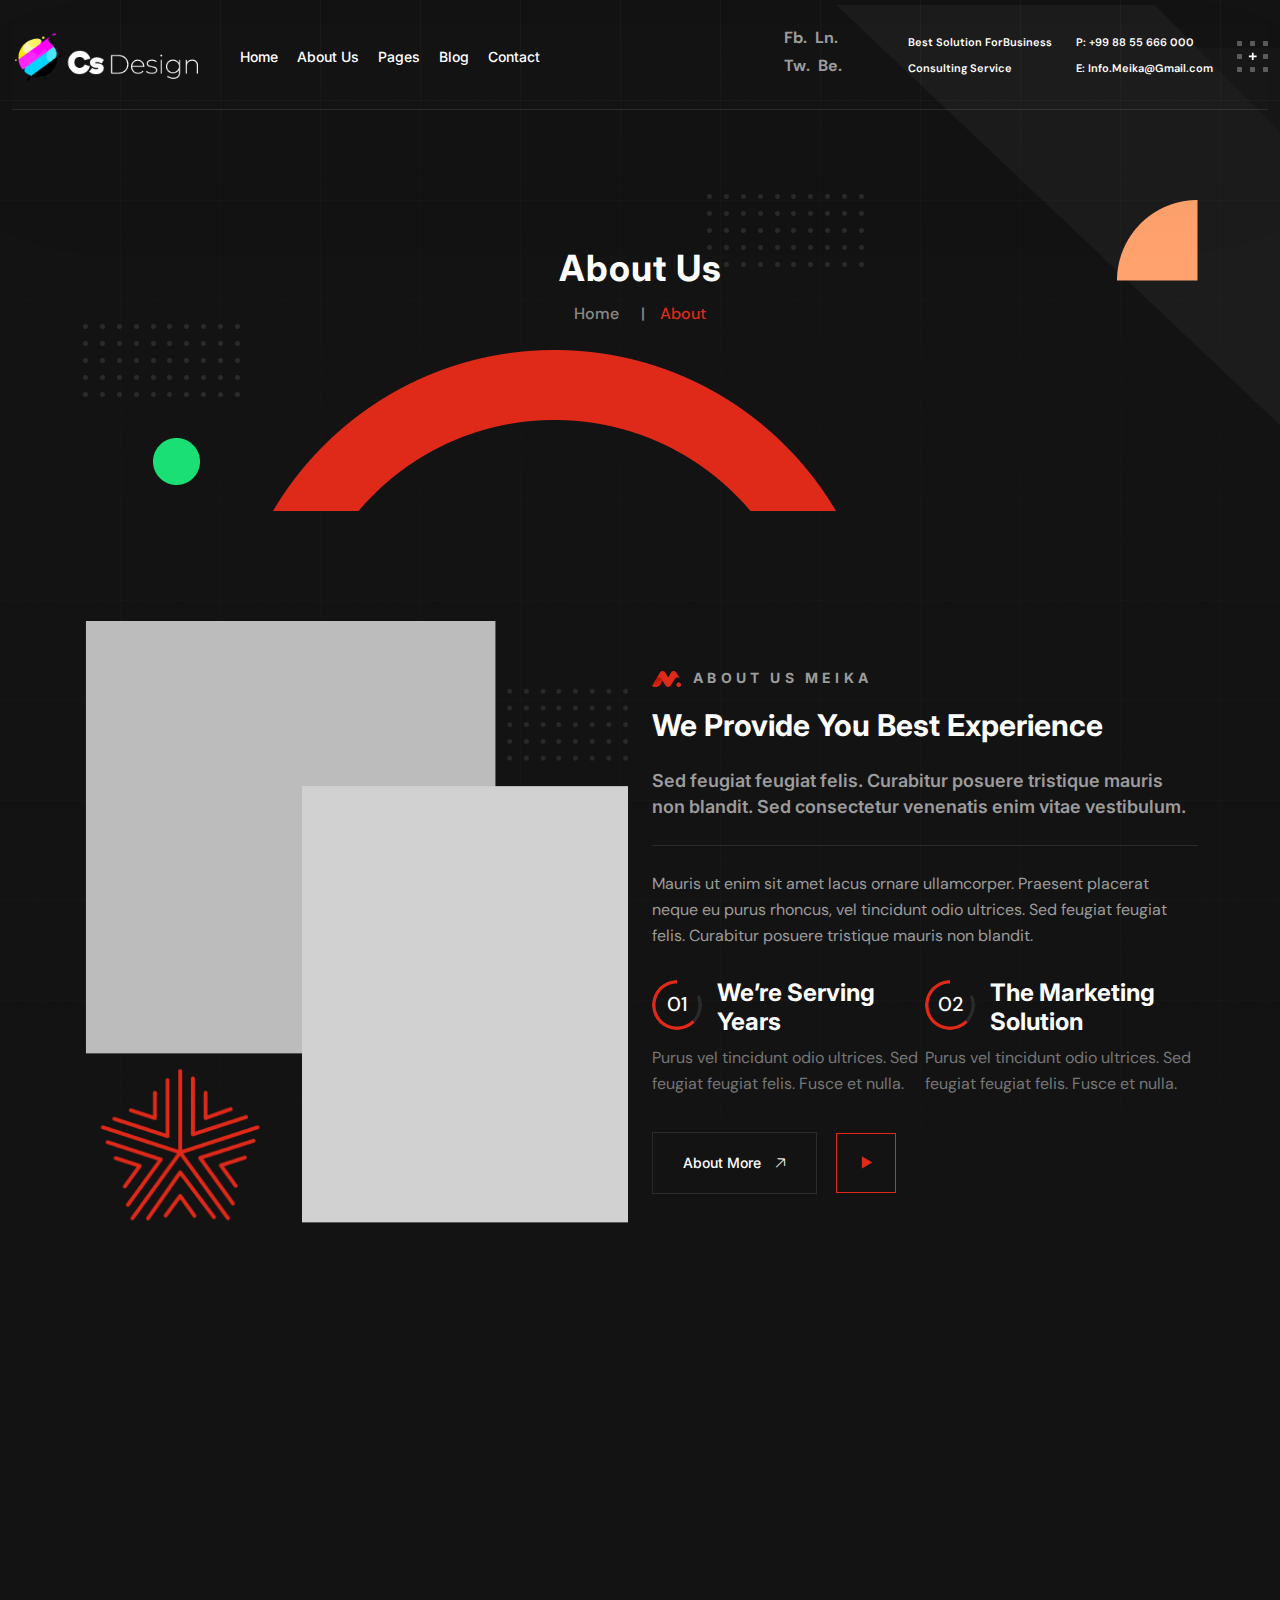
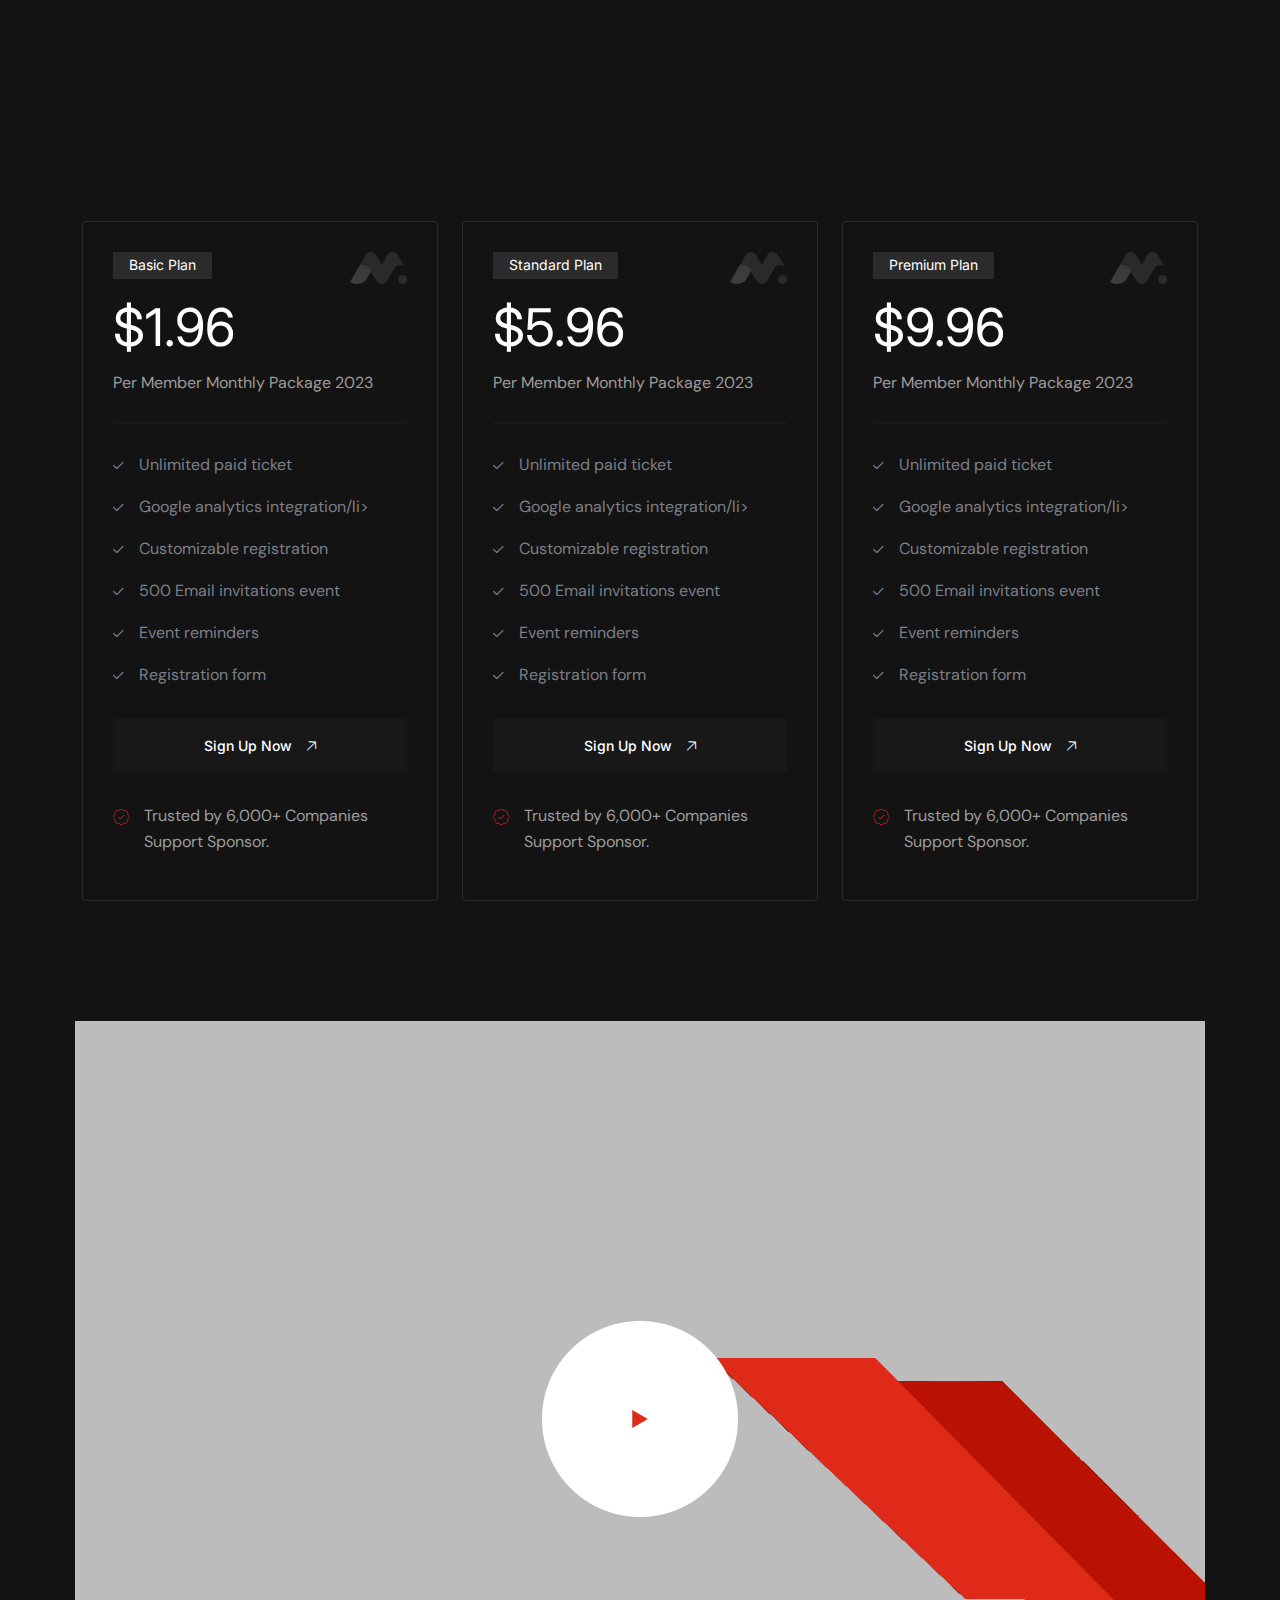
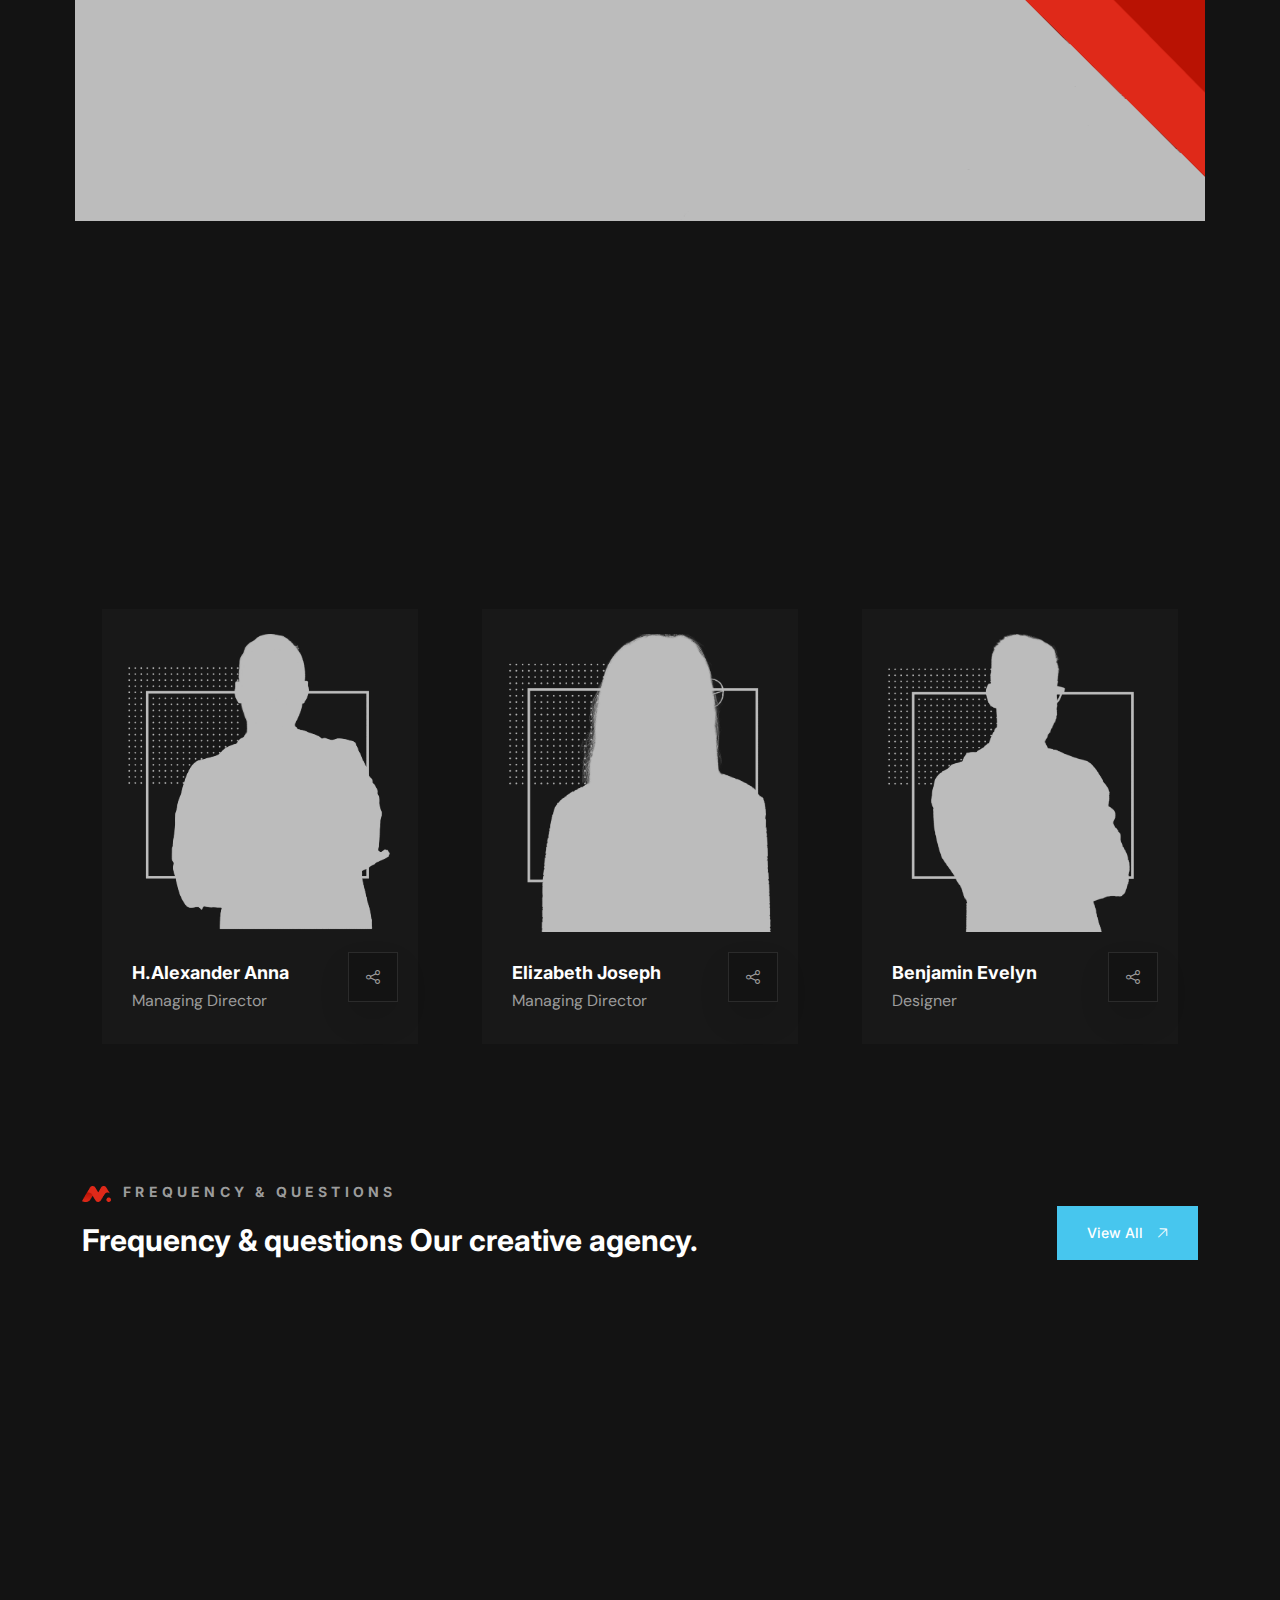
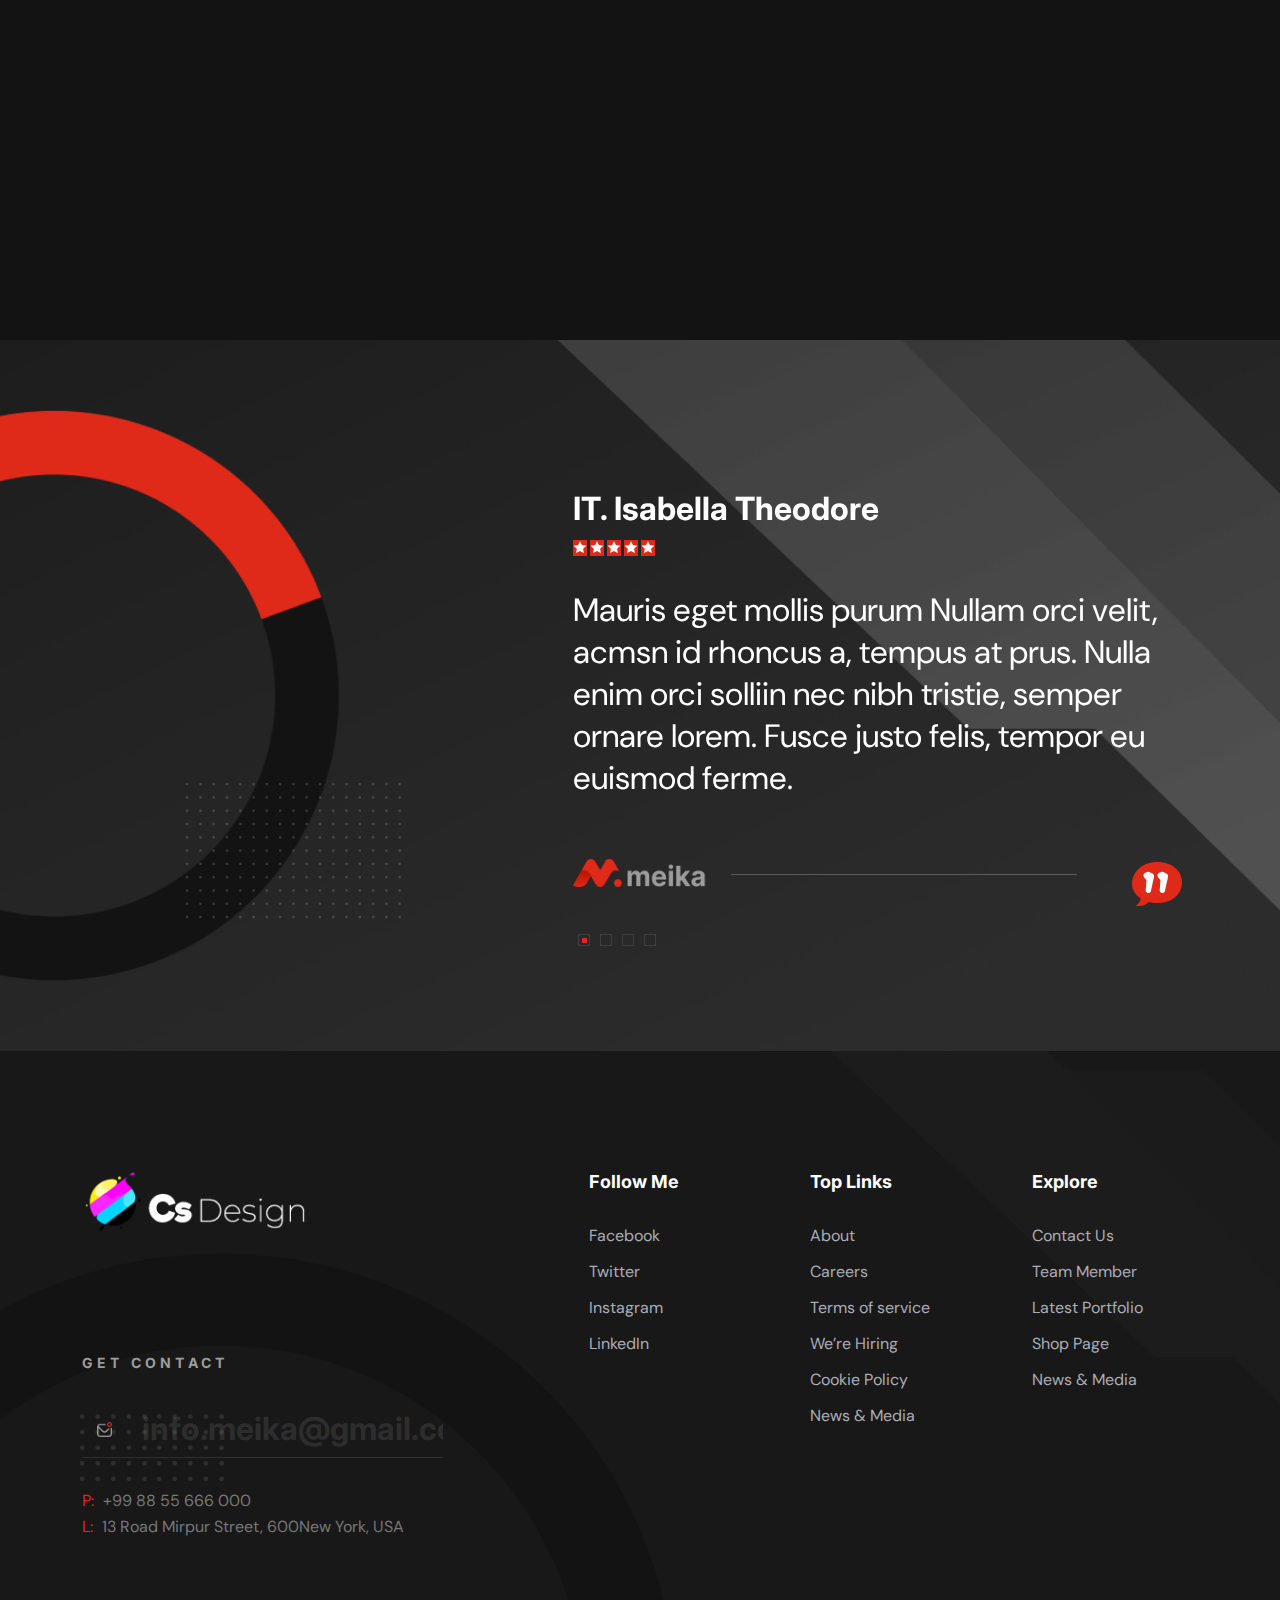
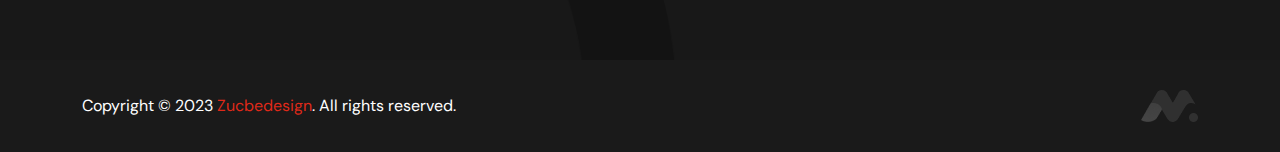
==== commit 74dc9297: "nuevo cambio" ====
--- a/css/style.css
+++ b/css/style.css
@@ -82,7 +82,7 @@
 
 }
 .dark .btn::before {
-  background-color: #df2919;
+  background-color: #47C6EE;
   content: "";
   height: 100px;
   left: auto;
@@ -100,10 +100,10 @@
 }
 .dark .btn:hover::after{
     color: #fff;
-    background: #df2919;
+    background: #01D4FE;
 }
 .dark .btn.ss-btn.white:hover{
-    background: #df2919;
+    background: #01D4FE;
 }
 .dark .follower-box{
     background: #1c1c1c;
@@ -121,13 +121,13 @@
     color: #fff;
 }
 .dark .main-menu ul li a:hover,.dark .header-social a:hover{
-    color: #df2919;
+    color: #01D4FE;
 }
 .dark .header-three .btn.ss-btn::before {
   border-color: #000;
 }
 .dark .header-three .btn.ss-btn{
-    background:  #df2919;
+    background: #01D4FE;
 }
 .dark .header-three .btn.ss-btn:hover{
     color: #fff;
@@ -509,7 +509,7 @@
 white-space: nowrap;
 position: relative;
 z-index: 1;
-background: #df2919;
+background: #47C6EE;
 border: none;
 font-family: 'Inter', sans-serif;
 font-weight: 500;
@@ -2106,7 +2106,7 @@
 	font-weight: 500;
 	text-transform: uppercase;
 	color: #fff;
-	background: #df2919;
+	background: #00DBFF;
 	height: 30px;
 	display: inline-block;
 	text-align: center;
@@ -2142,7 +2142,7 @@
 }
 .about-title .title-strong span {
     padding: 3px 12px;
-    background: #df2919;
+    background: #00DBFF;
     border-radius: 5px;
     color: #fff;
 }
@@ -2150,7 +2150,7 @@
 	display: inline-block;
 	height: 2px;
 	width: 40px;
-	background: #df2919;
+	background: #00DBFF;
 	margin-right: 20px;
 	position: relative;
 	top: -5px;
@@ -2690,7 +2690,7 @@
 width: 30px;
 height: 3px;
 margin-right: 10px;
-background: #df2919;
+background: #00DBFF;
 margin-top: 11px;
 position: absolute;
 left: 0;
@@ -2718,7 +2718,7 @@
 }
 .services-two .s-single-services .btn2{
     display: inline-block;
-    color: #df2919;
+    color: #00DBFF;
 }
 .services-area.gray-bg{position: relative;z-index: 1;overflow: hidden;}
 .single-services {
@@ -2733,7 +2733,7 @@
 	position: absolute;
 	left: 5px;
 	top: 5px;
-	background: #df2919;
+	background: #00DBFF;
 	z-index: -1;
 	transition: .3s;
 	opacity: 0;
@@ -2748,7 +2748,7 @@
 	display: block;
 	height: 2px;
 	width: 150px;
-	background: #df2919;
+	background: #00DBFF;
 	transition: .3s;
 	margin-bottom: 55px;
 }
@@ -2767,9 +2767,9 @@
 	font-size: 24px;
 	margin-bottom: 23px;
 }
-.services-content h4:hover a{color: #df2919;}
+.services-content h4:hover a{color: #00DBFF;}
 .services-content p{margin-bottom: 0;}
-.single-services:hover .services-content span {background: #df2919;}
+.single-services:hover .services-content span {background: #00DBFF;}
 .single-services:hover::before{opacity: 1;}
 .services-active .slick-dots {
 	text-align: center;
@@ -2795,7 +2795,7 @@
     position: relative;
 }
 .services-active .slick-dots li.slick-active button::after {
-background: #df2919;
+background: #00DBFF;
   position: absolute;
   left: 3px;
   top: 3px;
@@ -2815,7 +2815,7 @@
 width: 100px;
 height: 100px;
 line-height: 100px;
-border: 1px solid #ff4328;
+border: 1px solid #00DBFF;
 }
 .services-two .services-icon {
 display: inline-block;
@@ -2841,7 +2841,7 @@
    font-family: "Font Awesome 5 Pro";
     content: "ï€Œ";
    margin-right: 10px;
-color: #df2919;
+color: #00DBFF;
 }
 .services-icon .glyph-icon::before {
     font-size: 48px;
@@ -2922,7 +2922,7 @@
   position: relative;
 }
 .services-active2 .slick-dots li.slick-active button::after {
-  background: #df2919;
+  background: #00DBFF;
   position: absolute;
   left: 3px;
   top: 3px;
@@ -3296,7 +3296,7 @@
 .services-box .ss-btn2{
     width: 60px;
     height: 60px;
-    background: #df29190% 0% no-repeat padding-box;
+    background: #6a0ca0 0% no-repeat padding-box;
     box-shadow: 0px 16px 32px #df291933;
     display: none;
     color: #fff;
@@ -3351,7 +3351,7 @@
     color:#777;
 }
 .services-content-02 .ss-btn2 span{
-   color: #df2919; 
+   color: #47C6EE; 
     margin-left: -10px;
     font-weight: 600;
     opacity: 0;
@@ -3659,7 +3659,7 @@
     padding-right: 38px;
 }
 .simple-services-area .btn.active{
-    border: 1px solid #df2919;
+    border: 1px solid #47C6EE;
 }
 .simple-services-area .about-sbox{
     background: #131313;
